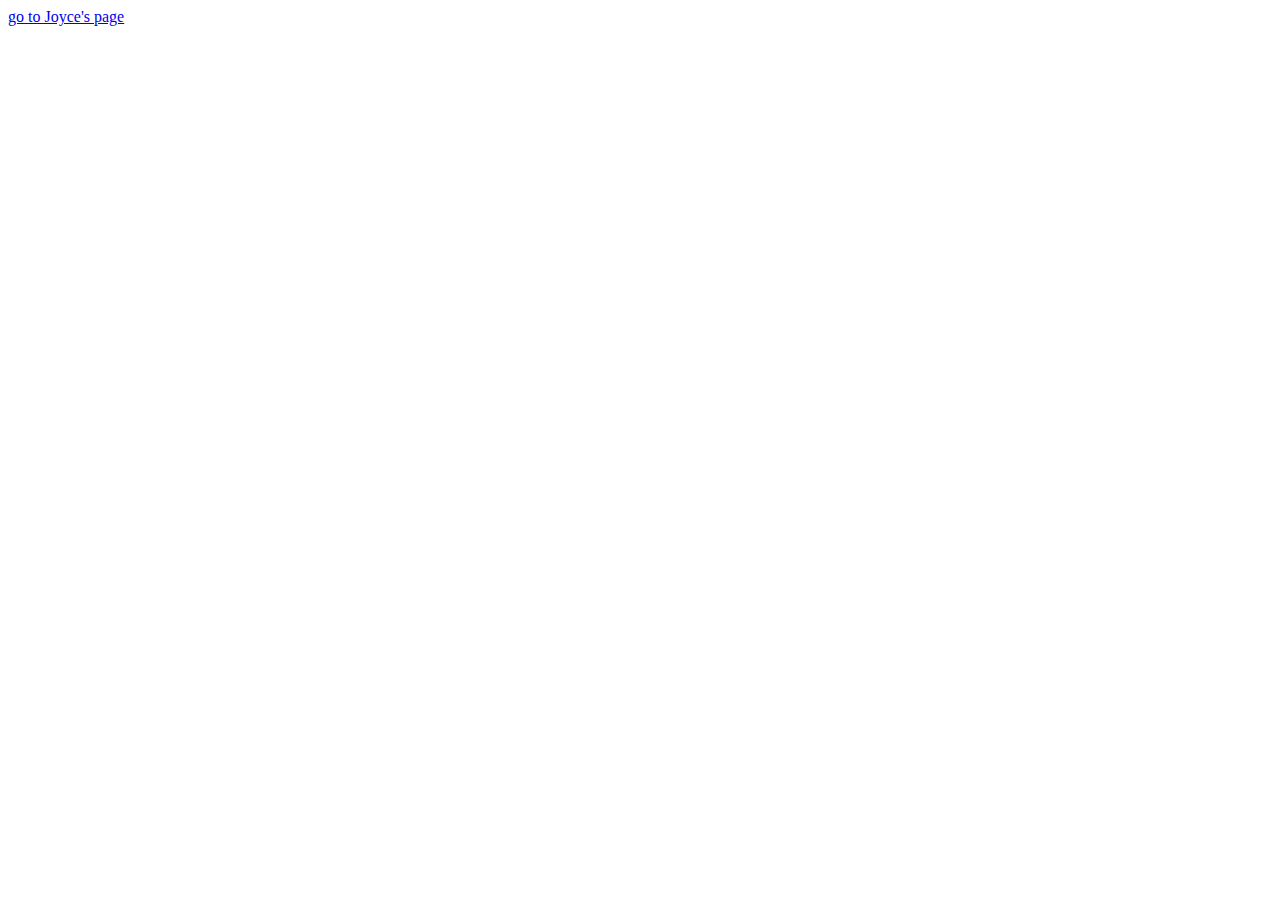
==== index.html @ e276f710 "zoom-before-after main page" ====
<!doctype html>
<html lang="en">

<head>
    <meta charset="utf-8">
    <title>Nashville Software School--worst website project--zoom mass</title>
    <link rel="stylesheet" href="./styles/main.css">
</head>

<body>
    <a href="./pages/zoom_before_after.html">go to Joyce's page</a>

    <script type="module" src="./scripts/main.js"></script>
</body>

</html>
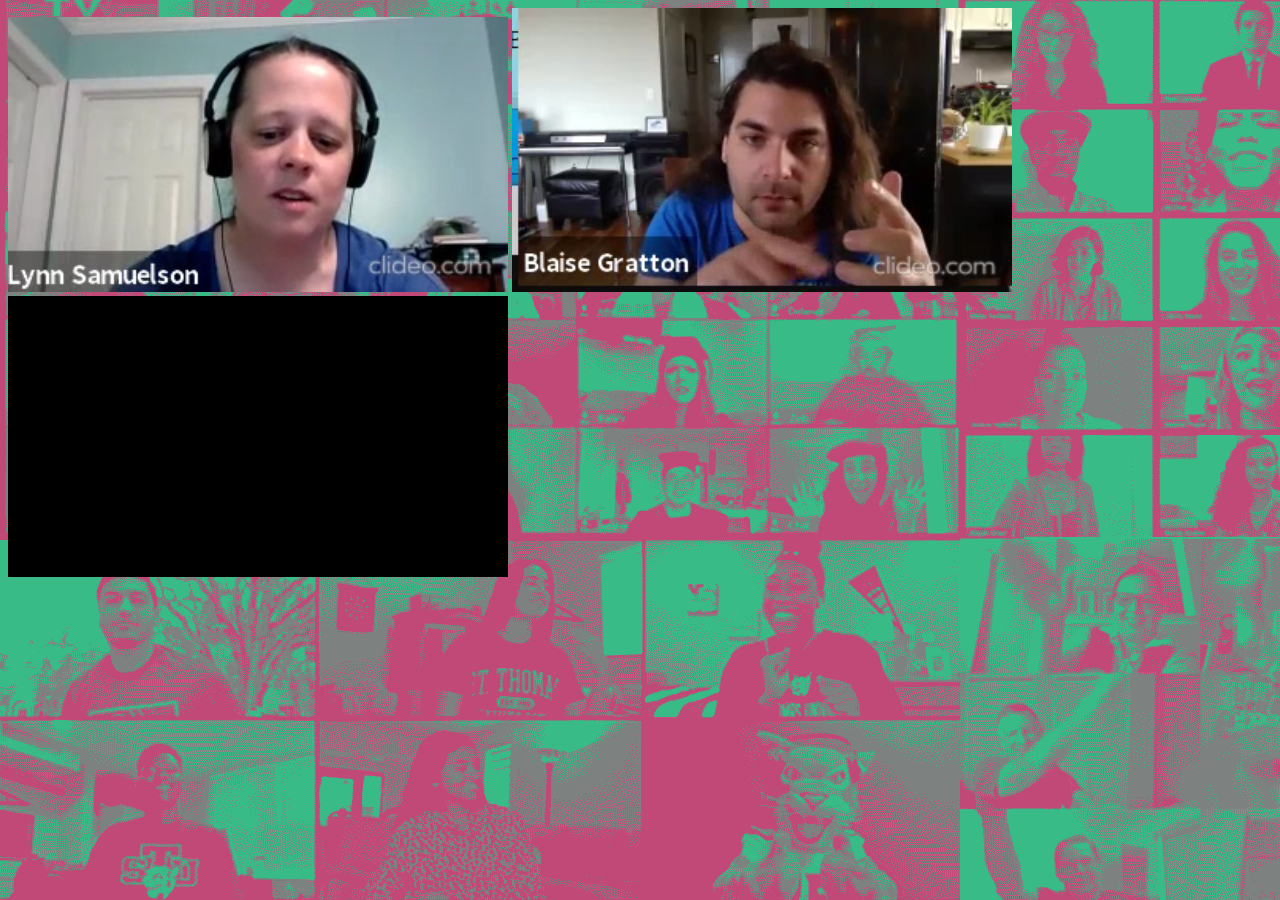
==== commit 6d0fa870: "main page" ====
--- a/index.html
+++ b/index.html
@@ -3,12 +3,14 @@
 
 <head>
     <meta charset="utf-8">
-    <title>Nashville Software School--worst website project--zoom mass</title>
+    <title>NSS Zoom mass group project</title>
     <link rel="stylesheet" href="./styles/main.css">
 </head>
 
 <body>
-    <a href="./pages/zoom_before_after.html">go to Joyce's page</a>
+    <video autoplay muted loop width="500px"><source src="./video/lynn_Fv34xtTh_iZmF.mp4" type="video/mp4" > </video>
+    <video autoplay muted loop width="500px"><source src="./video/blaise_QBmX2N1Q_Y4RZ.mp4" type="video/mp4" > </video>
+    <video autoplay muted loop width="500px"><source src="./video/class-clip.mp4" type="video/mp4" > </video>
 
     <script type="module" src="./scripts/main.js"></script>
 </body>
--- a/styles/main.css
+++ b/styles/main.css
@@ -0,0 +1,3 @@
+body {
+    background-image: url(../images/zoom_gone_right_2\ \(1\).gif);
+}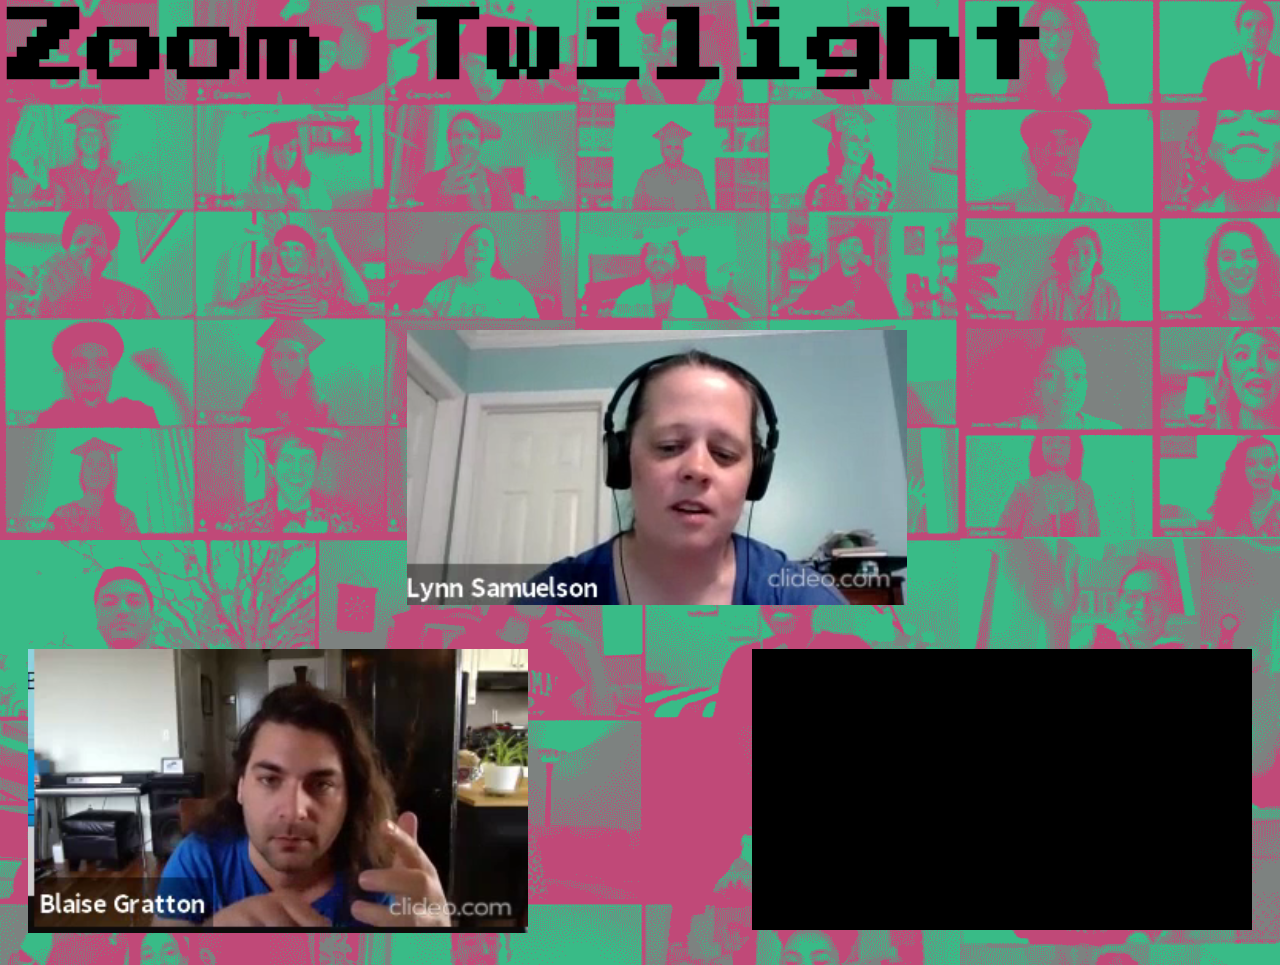
==== commit 393e9fe8: "fixed main page' > <>" ====
--- a/index.html
+++ b/index.html
@@ -5,13 +5,17 @@
     <meta charset="utf-8">
     <title>NSS Zoom mass group project</title>
     <link rel="stylesheet" href="./styles/main.css">
+    <link rel="preconnect" href="https://fonts.gstatic.com">
+    <link href="https://fonts.googleapis.com/css2?family=Press+Start+2P&display=swap" rel="stylesheet">
 </head>
 
 <body>
-    <video autoplay muted loop width="500px"><source src="./video/lynn_Fv34xtTh_iZmF.mp4" type="video/mp4" > </video>
-    <video autoplay muted loop width="500px"><source src="./video/blaise_QBmX2N1Q_Y4RZ.mp4" type="video/mp4" > </video>
-    <video autoplay muted loop width="500px"><source src="./video/class-clip.mp4" type="video/mp4" > </video>
-
+    <h1 class="title">Zoom Twilight</h1>
+    <a href="./pages/zoom_gone_right.html" class="lynn"><video autoplay muted loop width="500px"><source src="./video/lynn_Fv34xtTh_iZmF.mp4" type="video/mp4" > </video></a>
+    <div class="two">
+        <a href="./pages/zoom_gone_wrong.html"><video autoplay muted loop width="500px"><source src="./video/blaise_QBmX2N1Q_Y4RZ.mp4" type="video/mp4" > </video></a>
+        <a href="./pages/zoom_before_after.html"><video autoplay muted loop width="500px"><source src="./video/class-clip.mp4" type="video/mp4" > </video></a>
+    </div>
     <script type="module" src="./scripts/main.js"></script>
 </body>
 
--- a/styles/main.css
+++ b/styles/main.css
@@ -1,3 +1,39 @@
 body {
     background-image: url(../images/zoom_gone_right_2\ \(1\).gif);
+}
+
+.title {
+    font-family: 'Press Start 2P', cursive;
+    animation: bounce-title 5s infinite;
+    position: relative;
+    height: 300px;
+    margin: 2px auto;
+    font-size: 80px;
+}
+
+@keyframes bounce-title {
+    0% {
+        down: 0px;
+    }
+    50% {
+        down: 500px;
+        width: 130px;
+        height: 70px;
+    }
+    100% {
+        top: 0px;
+    }
+}
+
+.two {
+    display: flex;
+    justify-content: space-between;
+}
+
+video {
+    margin: 20px;
+}
+
+.lynn {
+    margin-left: 30%;
 }